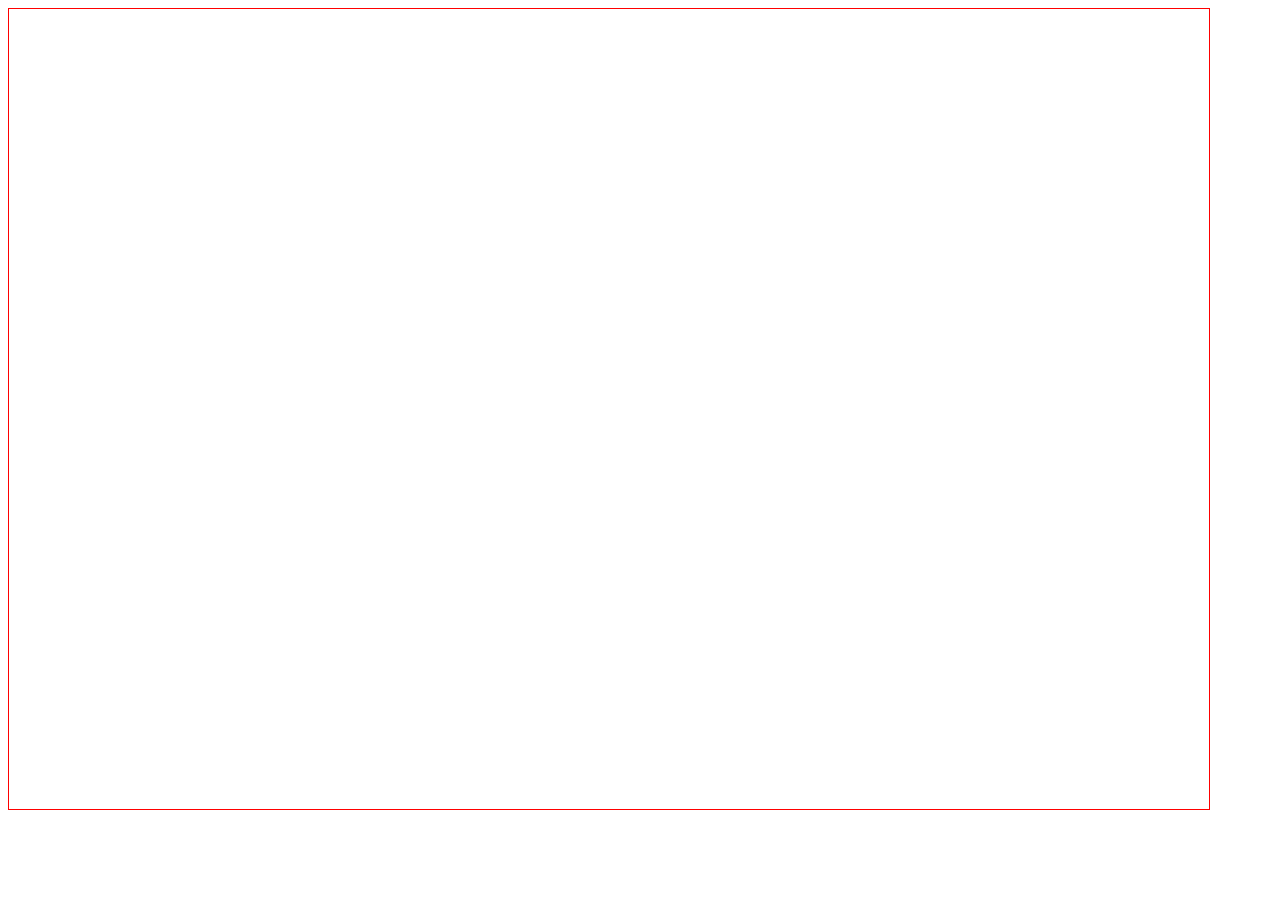
==== index.html @ df2be7ef "first commit" ====
<!DOCTYPE html>
<html lang="en">
<head>
    <meta charset="UTF-8">
    <meta name="viewport" content="width=device-width, initial-scale=1.0">
    <title>Document</title>
    <link rel="stylesheet" href="./styles.css">
</head>
<body>
    <div>
        <canvas id="karens" height="800" width="1200"></canvas>
    </div>
    <script type="text/javascript" src="./main.js"></script>
</body>
</html>
---- styles.css ----
body >{
    margin: auto;
}

canvas {
    border: 1px solid red;
}
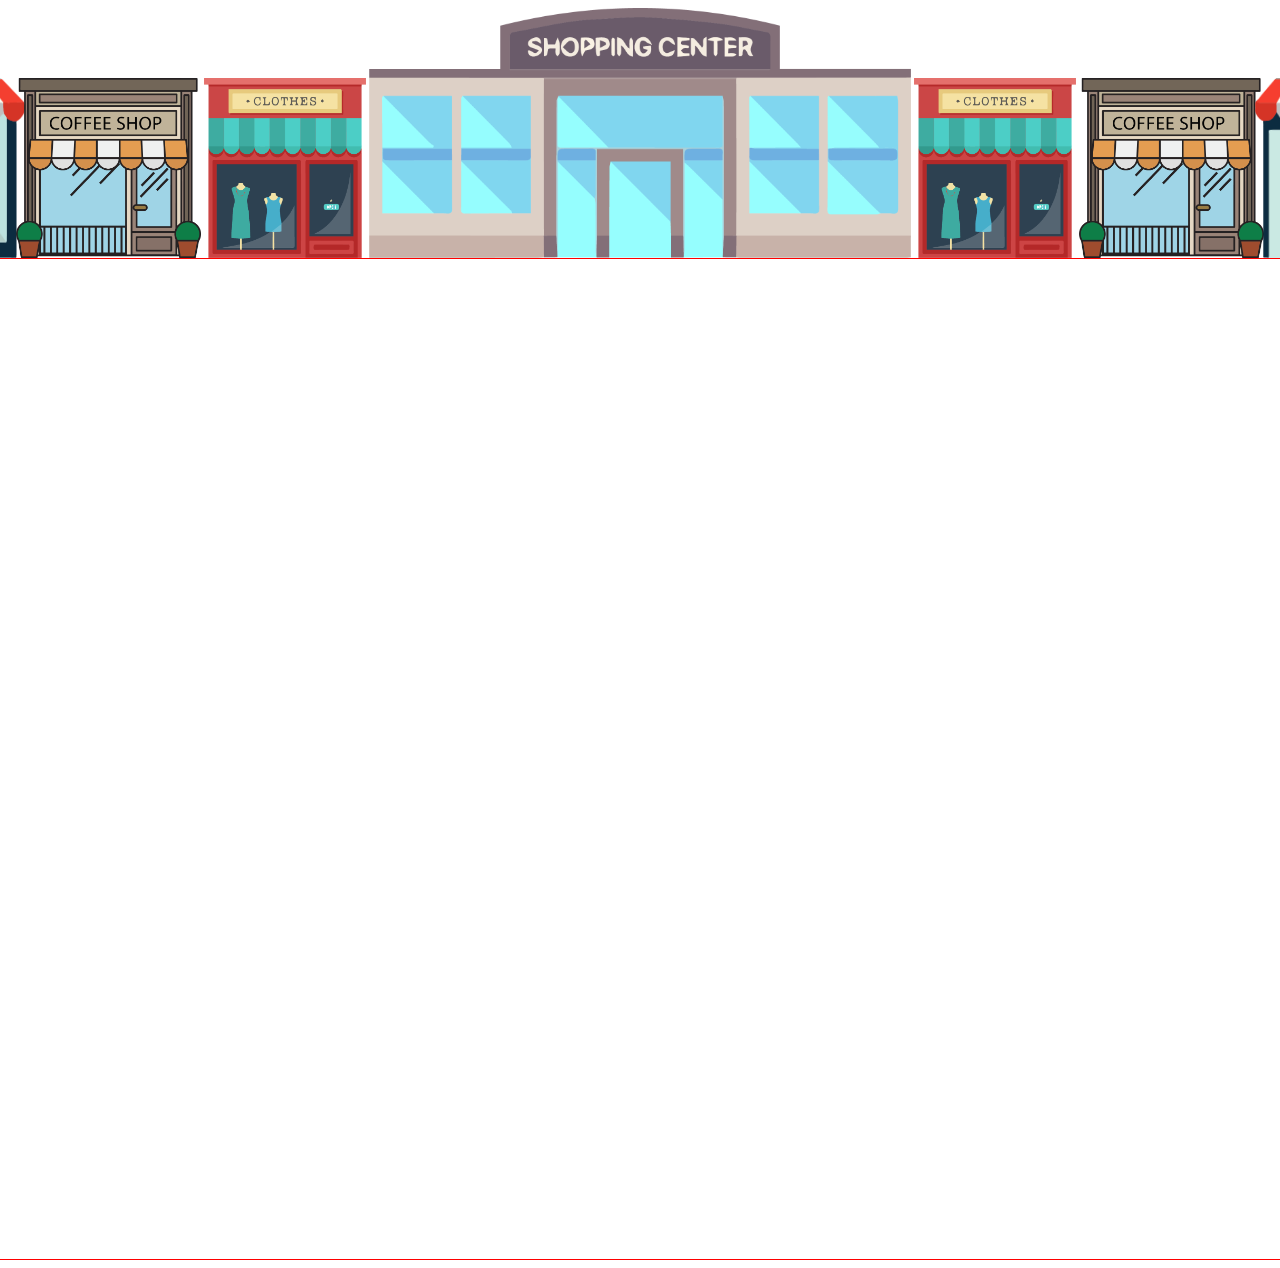
==== commit 4d576341: "Background done" ====
--- a/index.html
+++ b/index.html
@@ -4,12 +4,22 @@
     <meta charset="UTF-8">
     <meta name="viewport" content="width=device-width, initial-scale=1.0">
     <title>Document</title>
-    <link rel="stylesheet" href="./styles.css">
+    <link rel="stylesheet" href="./styles/styles.css">
 </head>
 <body>
-    <div>
-        <canvas id="karens" height="800" width="1200"></canvas>
+    <div id="game">
+        <div id="stores">
+            <div><img src="images/background/clothes.png" alt="clothes"></div>
+            <div><img src="images/background/coffee.png" alt="coffeeShop"></div>
+            <div><img src="images/background/clothes2.png" alt="clothesStore"></div>
+            <div><img src="images/background/shopCenter.png" alt="shopCenter"></div>
+            <div><img src="images/background/clothes2.png" alt="clothesStore"></div>
+            <div><img src="images/background/coffee.png" alt="coffeeShop"></div>
+            <div><img src="images/background/clothes.png" alt="clothes"></div>
+        </div>
+        <canvas id="karens" height="1000" width="1600"></canvas>
+
     </div>
-    <script type="text/javascript" src="./main.js"></script>
+    <script type="text/javascript" src="./javascripts/main.js"></script>
 </body>
 </html>--- a/styles/styles.css
+++ b/styles/styles.css
@@ -0,0 +1,27 @@
+#game {
+    display: flex;
+    flex-direction: column;
+    align-items: center;
+}
+
+#game div{
+    width: 1600px;
+    display: flex;
+    justify-content: center;
+    align-items: flex-end;
+}
+
+img[alt*="shopCenter"] {
+    height: 250px !important;
+}
+
+#game div img{
+    height: 180px;
+    margin: 0 -5px;
+    padding: 0;
+}
+
+
+canvas {
+    border: 1px solid red;
+}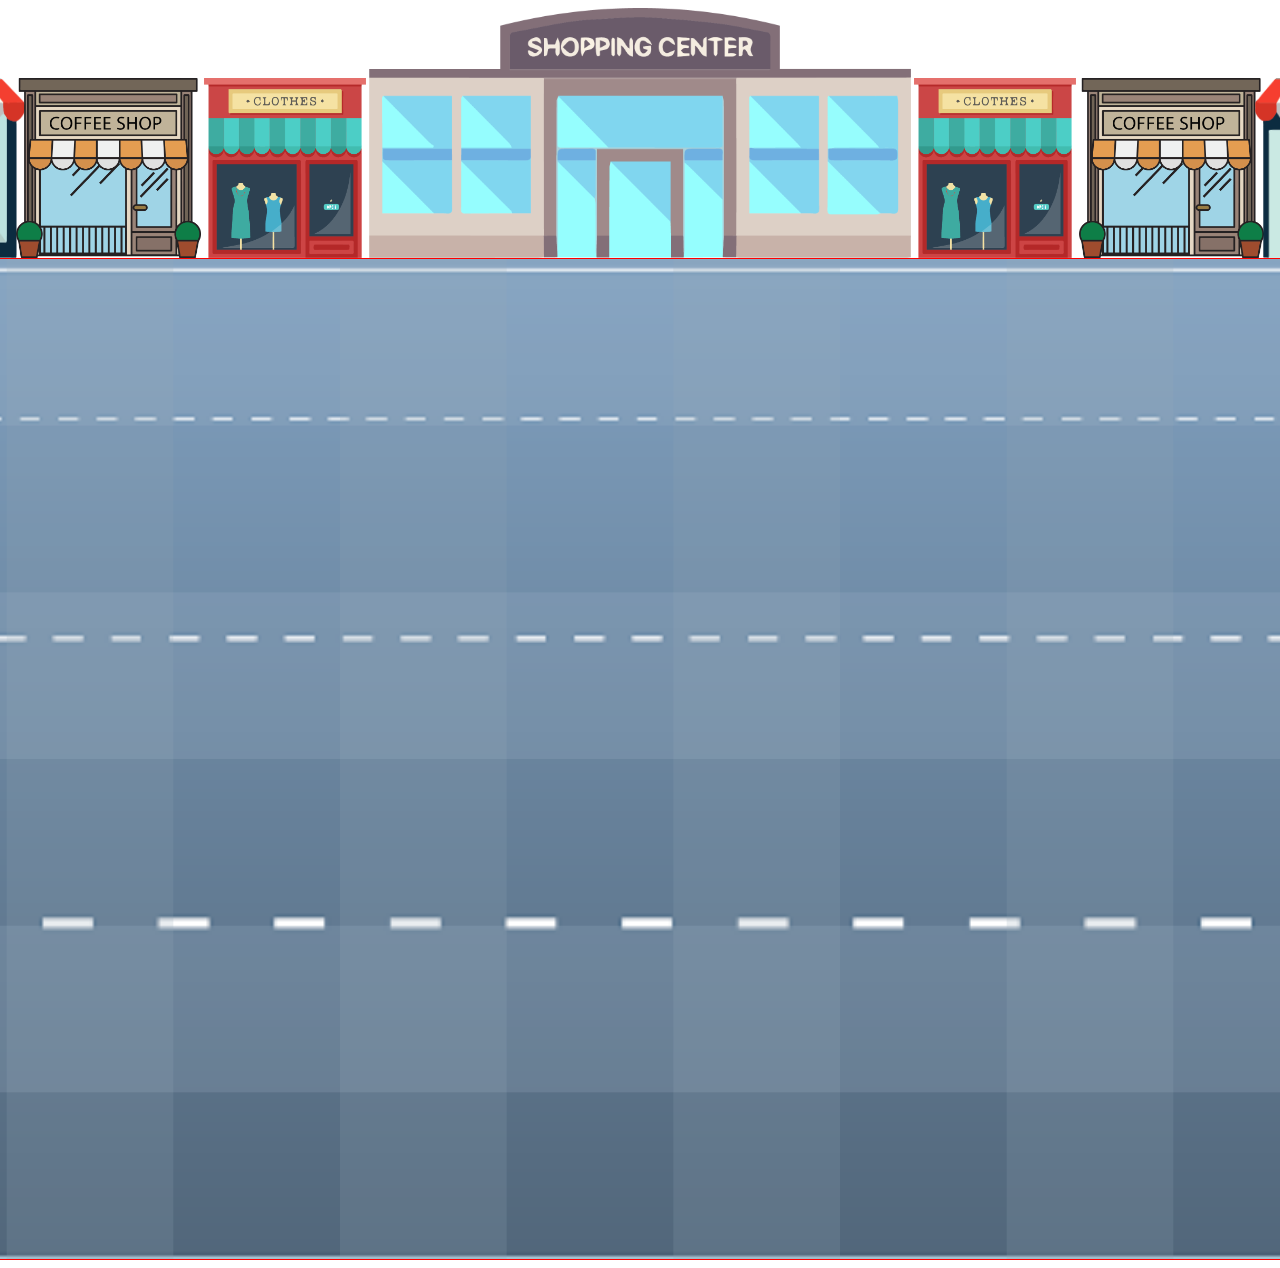
==== commit ee7d4691: "update in grid for canvas" ====
--- a/index.html
+++ b/index.html
@@ -17,9 +17,10 @@
             <div><img src="images/background/coffee.png" alt="coffeeShop"></div>
             <div><img src="images/background/clothes.png" alt="clothes"></div>
         </div>
-        <canvas id="karens" height="1000" width="1600"></canvas>
+        <canvas id="canvas" height="1000" width="1600"></canvas>
 
     </div>
+    <script type="text/javascript" src="./javascripts/characters.js"></script>
     <script type="text/javascript" src="./javascripts/main.js"></script>
 </body>
 </html>--- a/styles/styles.css
+++ b/styles/styles.css
@@ -24,4 +24,7 @@
 
 canvas {
     border: 1px solid red;
+    background-image: url(../images/background/road.png);
+    background-size: cover;
+    background-repeat: no-repeat;
 }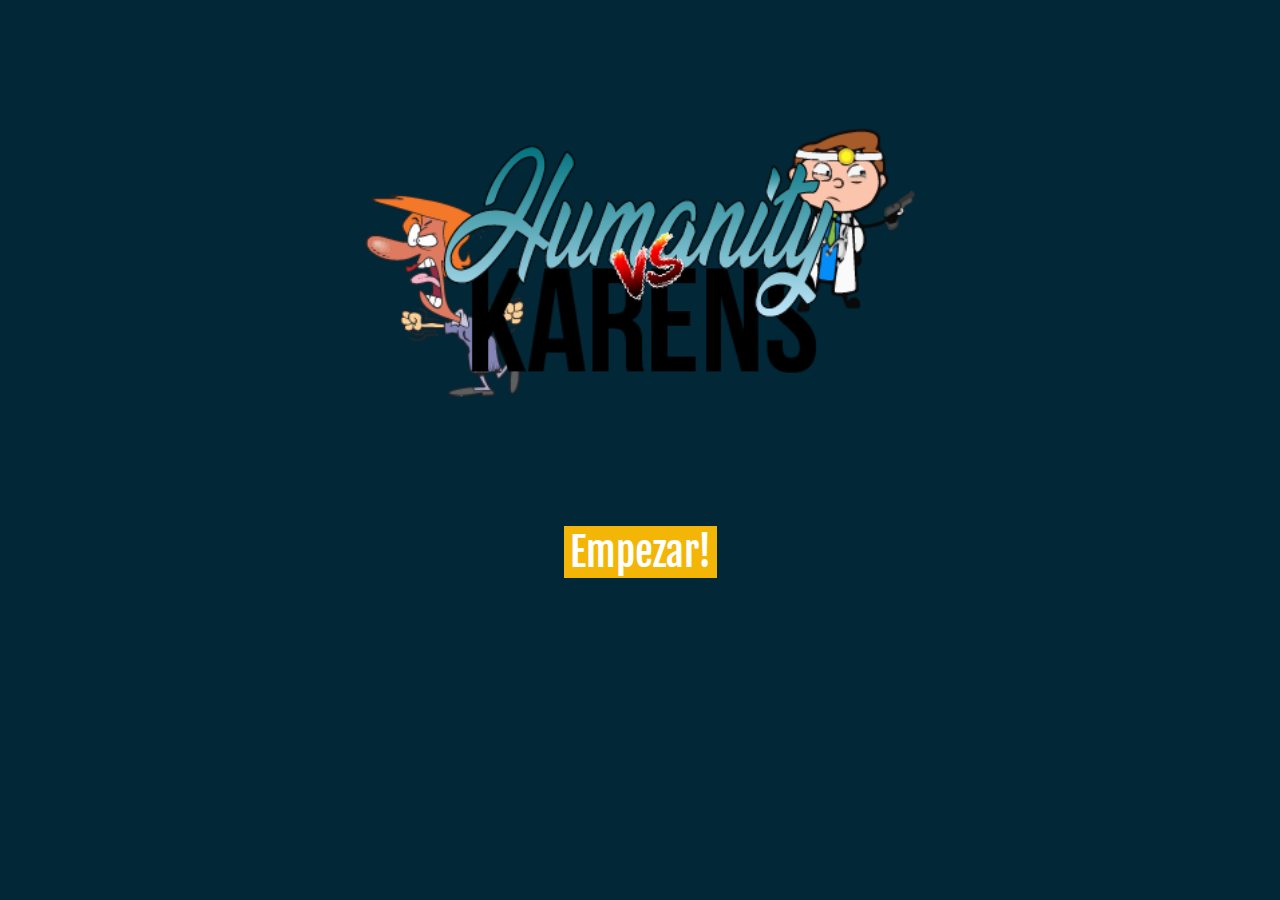
==== commit 39471cfa: "Tratatando de arreglar algunos problemas que surgieron" ====
--- a/index.html
+++ b/index.html
@@ -3,24 +3,19 @@
 <head>
     <meta charset="UTF-8">
     <meta name="viewport" content="width=device-width, initial-scale=1.0">
-    <title>Document</title>
+    <title>Hummanity VS Karens</title>
+    <!--Stylesheet-->
     <link rel="stylesheet" href="./styles/styles.css">
+    <!--Font Styles-->
+    <link href="https://fonts.googleapis.com/css2?family=Fjalla+One&display=swap" rel="stylesheet">
 </head>
 <body>
-    <div id="game">
-        <div id="stores">
-            <div><img src="images/background/clothes.png" alt="clothes"></div>
-            <div><img src="images/background/coffee.png" alt="coffeeShop"></div>
-            <div><img src="images/background/clothes2.png" alt="clothesStore"></div>
-            <div><img src="images/background/shopCenter.png" alt="shopCenter"></div>
-            <div><img src="images/background/clothes2.png" alt="clothesStore"></div>
-            <div><img src="images/background/coffee.png" alt="coffeeShop"></div>
-            <div><img src="images/background/clothes.png" alt="clothes"></div>
-        </div>
-        <canvas id="canvas" height="1000" width="1600"></canvas>
-
-    </div>
-    <script type="text/javascript" src="./javascripts/characters.js"></script>
+    <section class="container index">
+      <img src="./images/logo.png" alt="HummanityVSKarens">
+      <button id="begin"><a href="./instructions.html">Empezar!</a></button>
+    </section>
+    <script type="text/javascript" src="./javascripts/engine.js"></script>
+    <script type="text/javascript" src="./javascripts/assets.js"></script>
     <script type="text/javascript" src="./javascripts/main.js"></script>
 </body>
 </html>--- a/styles/styles.css
+++ b/styles/styles.css
@@ -1,30 +1,114 @@
-#game {
+body {
+    background: #022737;
+    margin: 0px;
+  }
+  h1,
+  h2,
+  h3,
+  h4,
+  h5,
+  h6 {
+    font-family: "Fjalla One", sans-serif;
+    color: #f4b606;
+  }
+  h1 {
     display: flex;
+    margin: 0 20px;
+    min-width: 40px;
+    font-size: 2.8em;
+  }
+  h3 {
+    margin: 5px;
+    color: #fce260;
+    font-size: 30px;
+  }
+  p {
+    font-family: "Fjalla One", sans-serif;
+    color: white;
+  }
+  header {
+    display: flex;
+    justify-content: space-around;
+    align-items: center;
+    padding: 20px;
+    max-width: 1200px;
+    width: 80%;
+    margin: 0 auto;
+  }
+  .logo {
+    width: 30%;
+    display: flex;
+    justify-content: center;
+  }
+  .logo img {
+    height: 120px;
+  }
+
+  canvas {
+    border-radius: 20px;
+    border: 6px solid #022737;
+    box-shadow: 0px 0px 20px rgba(0, 0, 0, 0.6);
+    margin-top: 20px;
+    width: 100%;
+  }
+  .container {
+    max-width: 1300px;
+    margin: 0 auto;
+    display: flex;
+    justify-content: space-between;
     flex-direction: column;
     align-items: center;
-}
+  }
 
-#game div{
-    width: 1600px;
+  #goToGame {
+    margin-top: 5%;
+    margin-bottom: 2%;
+  }
+  .contain {
+    margin: 30px auto 0px auto;
+    max-width: 1200px;
     display: flex;
-    justify-content: center;
-    align-items: flex-end;
-}
-
-img[alt*="shopCenter"] {
-    height: 250px !important;
-}
-
-#game div img{
-    height: 180px;
-    margin: 0 -5px;
-    padding: 0;
-}
-
-
-canvas {
-    border: 1px solid red;
-    background-image: url(../images/background/road.png);
-    background-size: cover;
-    background-repeat: no-repeat;
-}+  }
+  
+  /* Index section styles */
+  .index img {
+    width: 550px;
+    margin-top: 10%;
+    height: auto;
+  }
+  button,
+  button a {
+    background: #f4b606 ;
+    font-size: 40px;
+    border: none;
+    color: white;
+    text-decoration: none;
+    margin-top: 10%;
+    font-family: "Fjalla One", sans-serif;
+  }
+  
+  @keyframes bounce {
+    0%,
+    20%,
+    60%,
+    100% {
+      -webkit-transform: translateY(0);
+      transform: translateY(0);
+    }
+  
+    40% {
+      -webkit-transform: translateY(-20px);
+      transform: translateY(-20px);
+    }
+  
+    80% {
+      -webkit-transform: translateY(-10px);
+      transform: translateY(-10px);
+    }
+  }
+  
+  button:hover {
+    animation: bounce 1s;
+  }
+  /* Instructions section styles */
+ 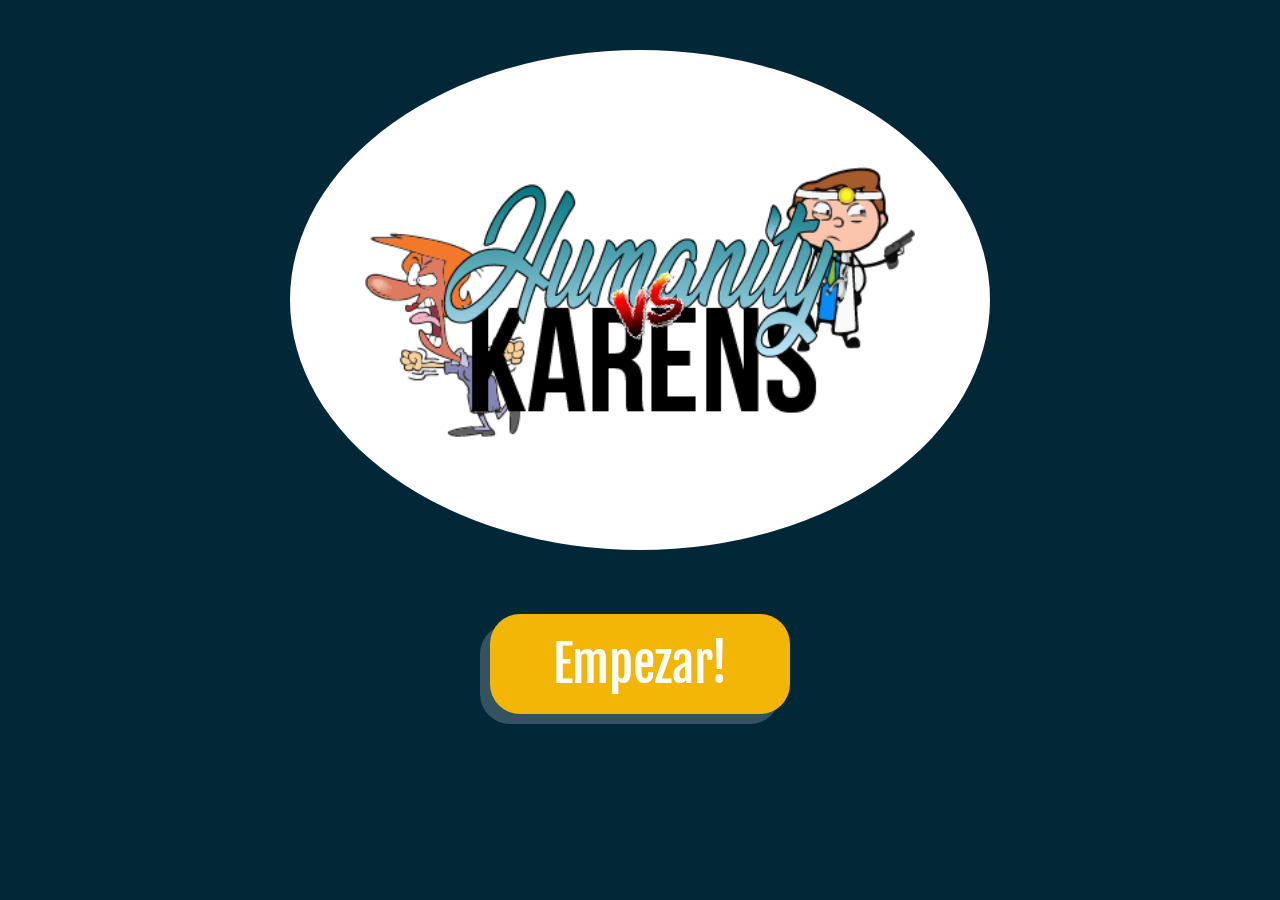
==== commit a7ea0c68: "Instructions and CSS done" ====
--- a/index.html
+++ b/index.html
@@ -11,8 +11,10 @@
 </head>
 <body>
     <section class="container index">
+      <div id="logoDiv">
       <img src="./images/logo.png" alt="HummanityVSKarens">
-      <button id="begin"><a href="./instructions.html">Empezar!</a></button>
+      </div>
+      <button id="begin" class="begin"><a href="./instructions.html">Empezar!</a></button>
     </section>
     <script type="text/javascript" src="./javascripts/engine.js"></script>
     <script type="text/javascript" src="./javascripts/assets.js"></script>
--- a/styles/styles.css
+++ b/styles/styles.css
@@ -20,7 +20,7 @@
   h3 {
     margin: 5px;
     color: #fce260;
-    font-size: 30px;
+    font-size: 20px;
   }
   p {
     font-family: "Fjalla One", sans-serif;
@@ -36,26 +36,158 @@
     margin: 0 auto;
   }
   .logo {
+    width: 50%;
+    display: flex;
+    justify-content: center;
+    background-color: white;
+    border-radius: 50px;
+    border: 10px solid rgba(255 , 255, 255, 0.2);
+    height: 240px;
+    box-sizing: content-box;
+    padding-top: 20px;
+    margin-top: 5%;
+  }
+  .logo img {
+    height: 200px;
+  }
+
+  #logoDiv {
+    margin: 50px 0 0;
+    background: white;
+    padding-bottom: 65px;
+    width: 700px;
+    height: 500px;
+    border-radius: 50%;
+    box-sizing: border-box;
+    display: flex;
+    align-items: center;
+    justify-content: center;
+  }
+
+  .introduction {
+    display: flex;
+    flex-direction: column;
+    align-items: center;
+    margin: 30px auto;
+    width: 90%;
+  }
+
+  .introduction p {
+    font-size: 30px;
+    margin: 60px 0;
+  }
+
+  .karens {
+    width: 100%;
+    display: flex;
+    justify-content: space-between;
+    margin: 100px 0 0;
+  }
+
+  .karens img {
+    height: 400px;
+  }
+
+  h2 {
+    font-size: 60px;
+    color: white;
+  }
+
+  .characters {
+    width: 100%;
+    display: flex;
+    flex-direction: column;
+    align-items: center;
+  }
+
+  #charactersDiv{
+    width: 90%;;
+    display: flex;
+    justify-content: space-between;
+  }
+
+  #charactersDiv > div {
     width: 30%;
-    display: flex;
-    justify-content: center;
-  }
-  .logo img {
-    height: 120px;
-  }
-
-  canvas {
-    border-radius: 20px;
-    border: 6px solid #022737;
-    box-shadow: 0px 0px 20px rgba(0, 0, 0, 0.6);
-    margin-top: 20px;
+    text-align: center;
+    font-size: 30px;
+    border-radius: 50px;
+    border: 2px solid white;
+  }
+
+  #charactersDiv img {
+    height: 260px;
+    max-width: 100%;
+  }
+
+  .doctor,
+  .move {
+    display: flex;
+    flex-direction: column;
+    justify-content: space-evenly;
+    align-items: center;
+  }
+
+  .move > div{
+    display: flex;
+    justify-content: space-evenly;
+  }
+
+  .move > div p {
+    font-size: 16px !important;
+    margin-top: auto;
+  }
+
+  .move img{
+    height: 50px;
+  }
+
+  .Enemies > div {
+    font-size: 20px;
     width: 100%;
   }
+
+  .Enemies > div > div {
+    display: flex;
+    justify-content: space-around;
+    width: 80%;
+    margin: 0 auto 60px;
+  }
+
+  .Enemies img {
+    height: 150px !important;
+  }
+
+  .Enemies {
+    box-sizing: border-box;
+  }
+
+  .weapons {
+    display: flex;
+    width: 90%;
+    margin: 90px auto;
+    flex-wrap: wrap;
+    justify-content: space-evenly;
+    margin: auto;
+  }
+
+  .weapons > div {
+    width: 30%;
+    height: 500px;
+    display: flex;
+    flex-direction: column;
+    justify-content: center;
+    align-items: center;
+  }
+
+  .weapons img {
+    height: 150px;
+  }
+
   .container {
     max-width: 1300px;
     margin: 0 auto;
     display: flex;
-    justify-content: space-between;
+    justify-content: center;
     flex-direction: column;
     align-items: center;
   }
@@ -64,11 +196,7 @@
     margin-top: 5%;
     margin-bottom: 2%;
   }
-  .contain {
-    margin: 30px auto 0px auto;
-    max-width: 1200px;
-    display: flex;
-  }
+
   
   /* Index section styles */
   .index img {
@@ -76,16 +204,37 @@
     margin-top: 10%;
     height: auto;
   }
+
   button,
-  button a {
+  button a{
     background: #f4b606 ;
-    font-size: 40px;
+    font-size: 50px;
     border: none;
     color: white;
     text-decoration: none;
-    margin-top: 10%;
+    margin-top: 5%;
     font-family: "Fjalla One", sans-serif;
-  }
+    width: 300px;
+    height: 100px;
+    border-radius: 30px;
+
+  }
+
+  .contain{
+    display: flex;
+    justify-content: center;
+    margin-bottom: 200px;
+  }
+
+  #goToGame {
+    width: 500px;
+  }
+
+  button {
+    box-shadow: -10px 10px rgba(255 , 255, 255, 0.2) 
+  }
+
+
   
   @keyframes bounce {
     0%,
@@ -110,5 +259,35 @@
   button:hover {
     animation: bounce 1s;
   }
+
+  #gameTop {
+    margin: 10px auto;
+    width: 950px;
+    padding: 10px 30px;
+    display: flex;
+    justify-content: space-between;
+    box-sizing: border-box;
+    background-image: url("../images/otherAssets/wood.jpeg");
+    background-color: rgba(2,39,55,0.3);
+    background-size: cover;
+    background-repeat: no-repeat;
+  }
+
+  .top-section {
+    display: flex;
+  }
+
+  .top-section h1{
+    width: 100px;
+  }
+
+  #points {
+    padding-left: 10px;
+    box-sizing: border-box;
+  }
+
+  .top-section img {
+    height: 50px;
+  }
   /* Instructions section styles */
  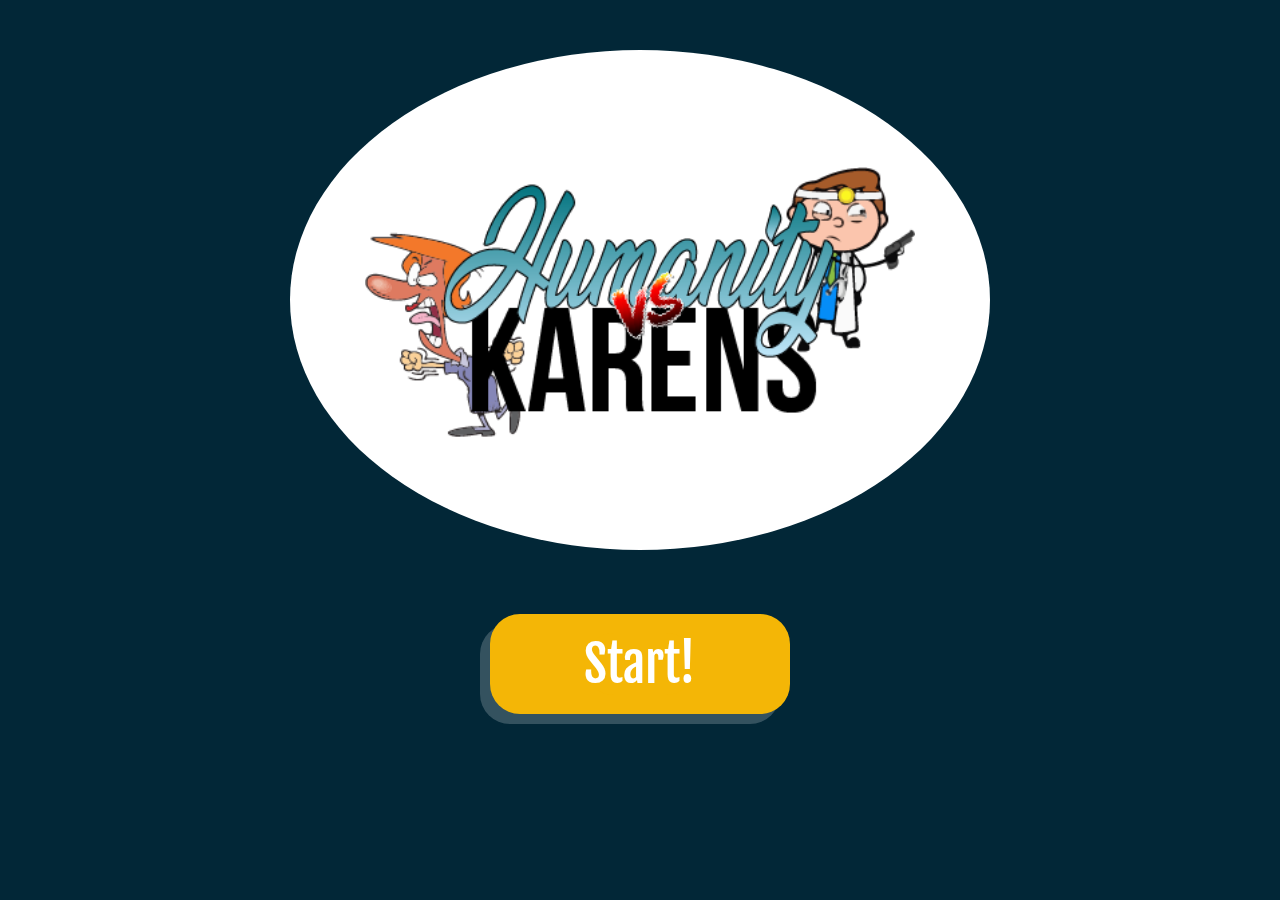
==== commit 9a5da37f: "first screen and levels done" ====
--- a/index.html
+++ b/index.html
@@ -14,7 +14,7 @@
       <div id="logoDiv">
       <img src="./images/logo.png" alt="HummanityVSKarens">
       </div>
-      <button id="begin" class="begin"><a href="./instructions.html">Empezar!</a></button>
+      <button id="begin" class="begin"><a href="./instructions.html">Start!</a></button>
     </section>
     <script type="text/javascript" src="./javascripts/engine.js"></script>
     <script type="text/javascript" src="./javascripts/assets.js"></script>
